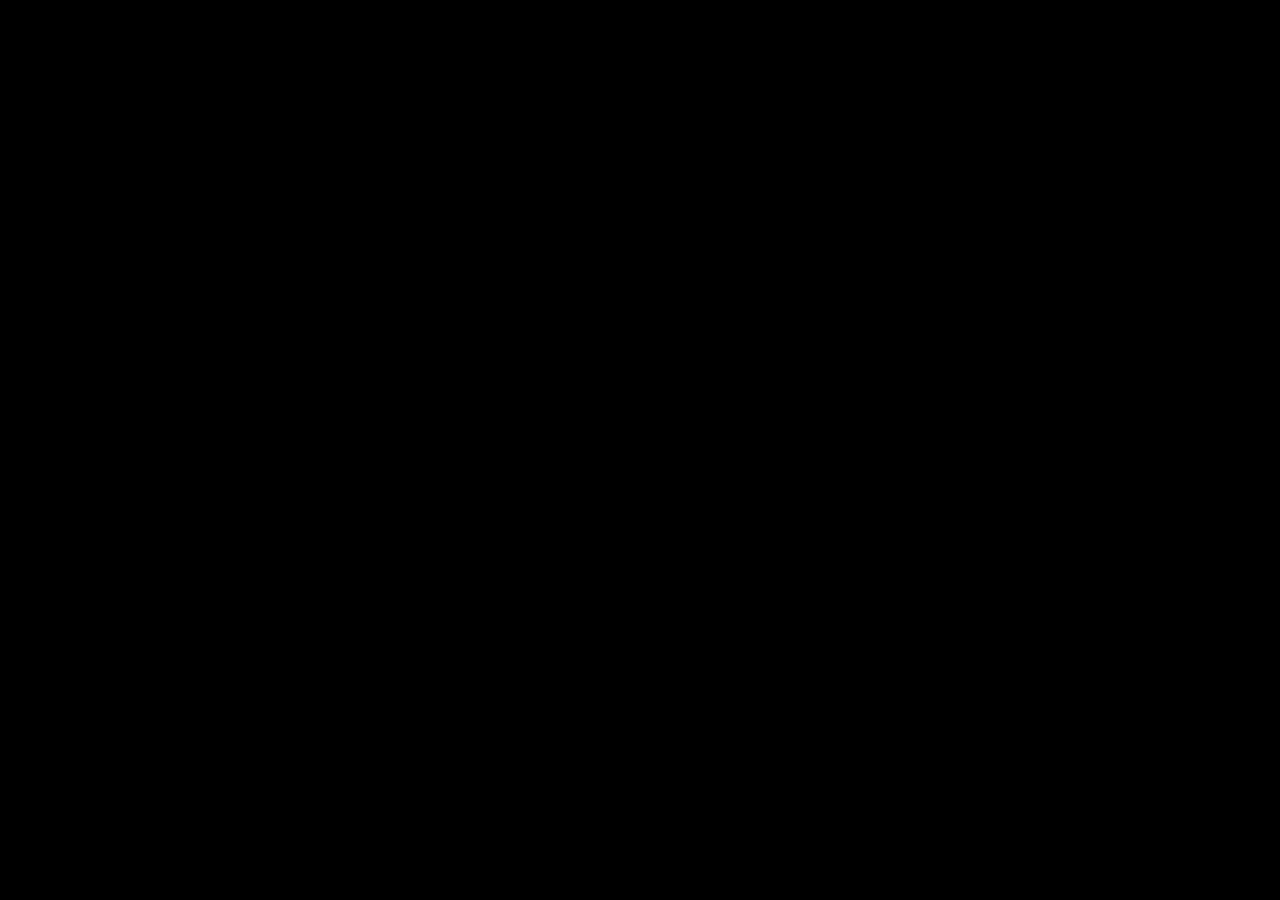
==== index.html @ 1c651f52 "Add online multiplayer and WebAssembly support" ====
<!doctypehtml><html lang=EN-us><head><meta charset=utf-8><meta content="text/html; charset=utf-8"http-equiv=Content-Type><title>raylib web game</title><meta content="raylib web game"name=title><meta content="New raylib web videogame, developed using raylib videogames library"name=description><meta content="raylib, programming, examples, html5, C, C++, library, learn, games, videogames"name=keywords><meta content="width=device-width"name=viewport><meta content=website property=og:type><meta content="raylib web game"property=og:title><meta content=image/png property=og:image:type><meta content=https://www.raylib.com/common/raylib_logo.png property=og:image><meta content="New raylib web videogame, developed using raylib videogames library"property=og:image:alt><meta content="raylib - example"property=og:site_name><meta content=https://www.raylib.com/games.html property=og:url><meta content="New raylib web videogame, developed using raylib videogames library"property=og:description><meta content=summary_large_image name=twitter:card><meta content=@raysan5 name=twitter:site><meta content="raylib web game"name=twitter:title><meta content=https://www.raylib.com/common/raylib_logo.png name=twitter:image><meta content="New raylib web videogame, developed using raylib videogames library"name=twitter:image:alt><meta content=https://www.raylib.com/games.html name=twitter:url><meta content="New raylib web videogame, developed using raylib videogames library"name=twitter:description><link href=https://www.raylib.com/favicon.ico rel="shortcut icon"><style>body{margin:0;overflow:hidden;background-color:#000}canvas.emscripten{border:0 none;background-color:#000}</style><script src=https://cdn.jsdelivr.net/gh/eligrey/FileSaver.js/dist/FileSaver.min.js></script><script>function saveFileFromMEMFSToDisk(e,a){var i,o=FS.readFile(e);i=new Blob([o.buffer],{type:"application/octet-binary"}),saveAs(i,a)}</script></head><body><canvas class=emscripten id=canvas oncontextmenu=event.preventDefault() tabindex=-1></canvas><p id=output><script>var Module={print:function(){var e=document.getElementById("output");return e&&(e.value=""),function(n){arguments.length>1&&(n=Array.prototype.slice.call(arguments).join(" ")),console.log(n),e&&(e.value+=n+"\n",e.scrollTop=e.scrollHeight)}}(),canvas:document.getElementById("canvas")}</script><script src=index.js async></script></body></html>
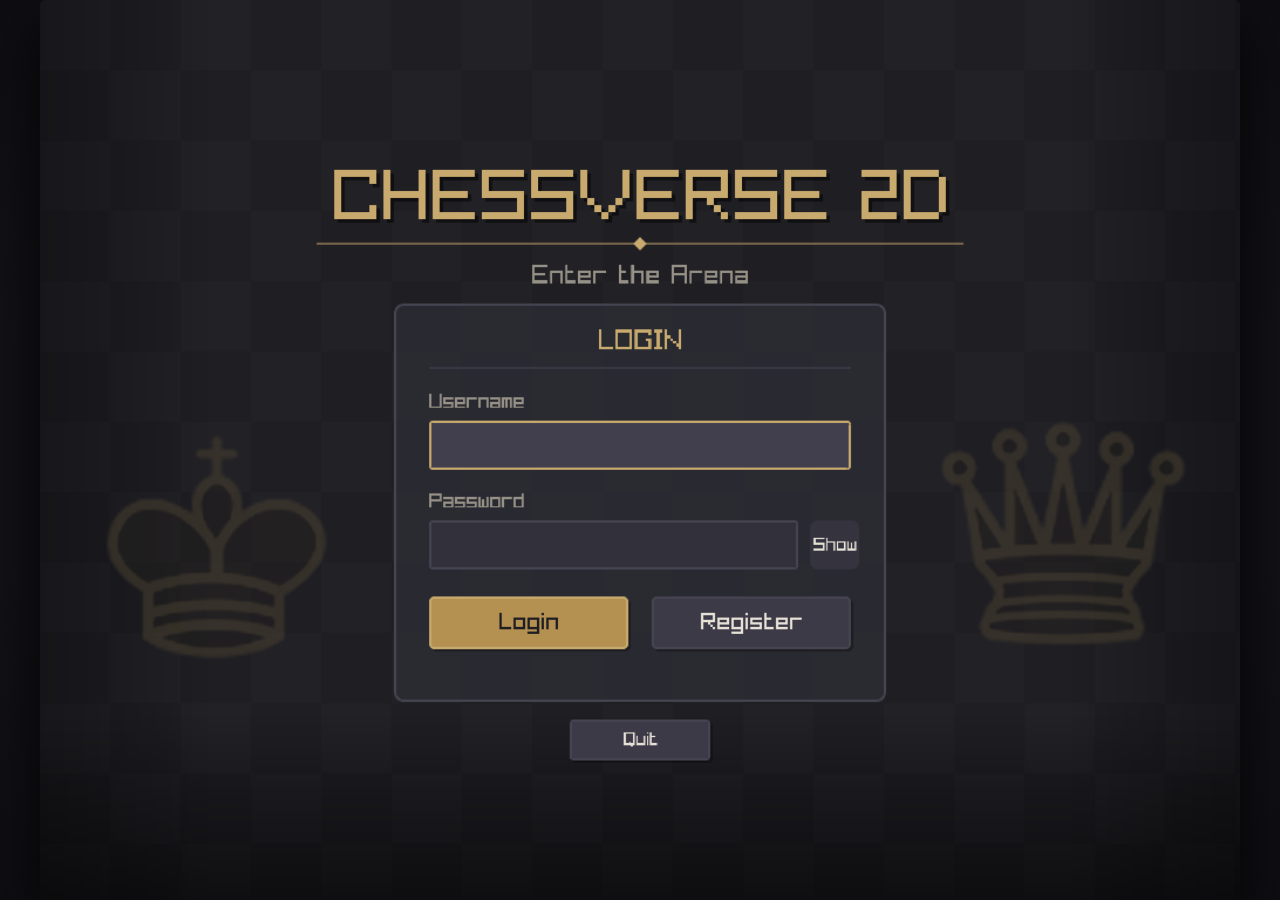
==== commit 76687594: "Fix WebAssembly canvas initialization, responsive web shell, and main loop for web" ====
--- a/index.html
+++ b/index.html
@@ -1 +1 @@
-<!doctypehtml><html lang=EN-us><head><meta charset=utf-8><meta content="text/html; charset=utf-8"http-equiv=Content-Type><title>raylib web game</title><meta content="raylib web game"name=title><meta content="New raylib web videogame, developed using raylib videogames library"name=description><meta content="raylib, programming, examples, html5, C, C++, library, learn, games, videogames"name=keywords><meta content="width=device-width"name=viewport><meta content=website property=og:type><meta content="raylib web game"property=og:title><meta content=image/png property=og:image:type><meta content=https://www.raylib.com/common/raylib_logo.png property=og:image><meta content="New raylib web videogame, developed using raylib videogames library"property=og:image:alt><meta content="raylib - example"property=og:site_name><meta content=https://www.raylib.com/games.html property=og:url><meta content="New raylib web videogame, developed using raylib videogames library"property=og:description><meta content=summary_large_image name=twitter:card><meta content=@raysan5 name=twitter:site><meta content="raylib web game"name=twitter:title><meta content=https://www.raylib.com/common/raylib_logo.png name=twitter:image><meta content="New raylib web videogame, developed using raylib videogames library"name=twitter:image:alt><meta content=https://www.raylib.com/games.html name=twitter:url><meta content="New raylib web videogame, developed using raylib videogames library"name=twitter:description><link href=https://www.raylib.com/favicon.ico rel="shortcut icon"><style>body{margin:0;overflow:hidden;background-color:#000}canvas.emscripten{border:0 none;background-color:#000}</style><script src=https://cdn.jsdelivr.net/gh/eligrey/FileSaver.js/dist/FileSaver.min.js></script><script>function saveFileFromMEMFSToDisk(e,a){var i,o=FS.readFile(e);i=new Blob([o.buffer],{type:"application/octet-binary"}),saveAs(i,a)}</script></head><body><canvas class=emscripten id=canvas oncontextmenu=event.preventDefault() tabindex=-1></canvas><p id=output><script>var Module={print:function(){var e=document.getElementById("output");return e&&(e.value=""),function(n){arguments.length>1&&(n=Array.prototype.slice.call(arguments).join(" ")),console.log(n),e&&(e.value+=n+"\n",e.scrollTop=e.scrollHeight)}}(),canvas:document.getElementById("canvas")}</script><script src=index.js async></script></body></html>+<!doctypehtml><html lang=en-us><head><meta charset=utf-8><meta content="text/html; charset=utf-8"http-equiv=Content-Type><meta content="width=device-width,initial-scale=1,maximum-scale=1,user-scalable=no,viewport-fit=cover"name=viewport><title>ChessVerse 2D - Online Chess</title><style>*{box-sizing:border-box;user-select:none;-webkit-user-select:none;-webkit-touch-callout:none}body,html{margin:0;padding:0;width:100vw;height:100vh;overflow:hidden;background:radial-gradient(circle at center,#24242d 0,#0e0e12 100%);display:flex;justify-content:center;align-items:center;font-family:-apple-system,BlinkMacSystemFont,"Segoe UI",Roboto,Helvetica,Arial,sans-serif;color:#e0ded8}#game-wrapper{position:relative;display:flex;justify-content:center;align-items:center;width:100vw;height:100vh}canvas.emscripten{border:0 none;background-color:#1a1a20;width:min(100vw,calc(100vh * (1024 / 768)))!important;height:min(100vh,calc(100vw * (768 / 1024)))!important;max-width:100vw;max-height:100vh;border-radius:6px;box-shadow:0 20px 60px rgba(0,0,0,.85);display:block;touch-action:none}#loading-overlay{position:absolute;top:0;left:0;width:100vw;height:100vh;background-color:#16161c;display:flex;flex-direction:column;justify-content:center;align-items:center;z-index:100;pointer-events:none;transition:opacity .4s ease}.spinner{width:50px;height:50px;border:4px solid rgba(200,170,110,.2);border-top:4px solid #c8aa6e;border-radius:50%;animation:spin 1s linear infinite;margin-bottom:20px}@keyframes spin{0%{transform:rotate(0)}100%{transform:rotate(360deg)}}.title{font-size:26px;font-weight:700;letter-spacing:2px;color:#c8aa6e;margin-bottom:8px;text-shadow:0 2px 10px rgba(0,0,0,.5)}.status{font-size:14px;color:#8f8d88;margin-bottom:16px}#progress-bar{width:260px;height:6px;background:#2a2a35;border-radius:3px;overflow:hidden}#progress-fill{width:0%;height:100%;background:linear-gradient(90deg,#b08d4b,#e5c98d);transition:width .2s ease}</style></head><body><div id=game-wrapper><canvas class=emscripten id=canvas oncontextmenu=event.preventDefault() tabindex=-1></canvas><div id=loading-overlay><div class=spinner></div><div class=title>CHESSVERSE 2D</div><div id=status class=status>Loading game assets...</div><div id=progress-bar><div id=progress-fill></div></div></div></div><script>var canvas=document.getElementById("canvas"),overlay=document.getElementById("loading-overlay"),statusElement=document.getElementById("status"),progressFill=document.getElementById("progress-fill");function hideOverlay(){overlay&&"none"!==overlay.style.display&&(overlay.style.opacity="0",setTimeout(function(){overlay.style.display="none"},400))}var gl=null;try{gl=canvas.getContext("webgl2",{alpha:!1,antialias:!0})||canvas.getContext("webgl",{alpha:!1,antialias:!0})||canvas.getContext("experimental-webgl",{alpha:!1,antialias:!0})}catch(e){console.error("WebGL error:",e)}function setupTouch(e){function t(t,n){var a=t.changedTouches[0],o=new MouseEvent(n,{bubbles:!0,cancelable:!0,view:window,clientX:a.clientX,clientY:a.clientY,screenX:a.screenX,screenY:a.screenY,button:0,buttons:"mouseup"===n?0:1});e.dispatchEvent(o),t.cancelable&&t.preventDefault()}e.addEventListener("touchstart",function(e){t(e,"mousedown")},{passive:!1}),e.addEventListener("touchmove",function(e){t(e,"mousemove")},{passive:!1}),e.addEventListener("touchend",function(e){t(e,"mouseup")},{passive:!1})}setupTouch(canvas);var Module={preinitializedWebGLContext:gl,canvas:canvas,onRuntimeInitialized:function(){hideOverlay()},setStatus:function(e){if(Module.setStatus.last||(Module.setStatus.last={time:Date.now(),text:""}),e!==Module.setStatus.last.text){var t=e.match(/([^(]+)\((\d+(\.\d+)?)\/(\d+)\)/);if(t){e=t[1];var n=parseFloat(t[2]),a=parseFloat(t[4]),o=Math.round(n/a*100);progressFill&&(progressFill.style.width=o+"%")}statusElement&&(statusElement.innerText=e),e&&-1===e.indexOf("Running")||hideOverlay()}},totalDependencies:0,monitorRunDependencies:function(e){this.totalDependencies=Math.max(this.totalDependencies,e),Module.setStatus(e?"Preparing... ("+(this.totalDependencies-e)+"/"+this.totalDependencies+")":"")},print:function(e){console.log(e),"string"==typeof e&&-1!==e.indexOf("Texture")&&hideOverlay()},printErr:function(e){console.error(e)}};window.onerror=function(e){console.error("Global JS Error: ",e)}</script><script async src=index.js></script></body></html>
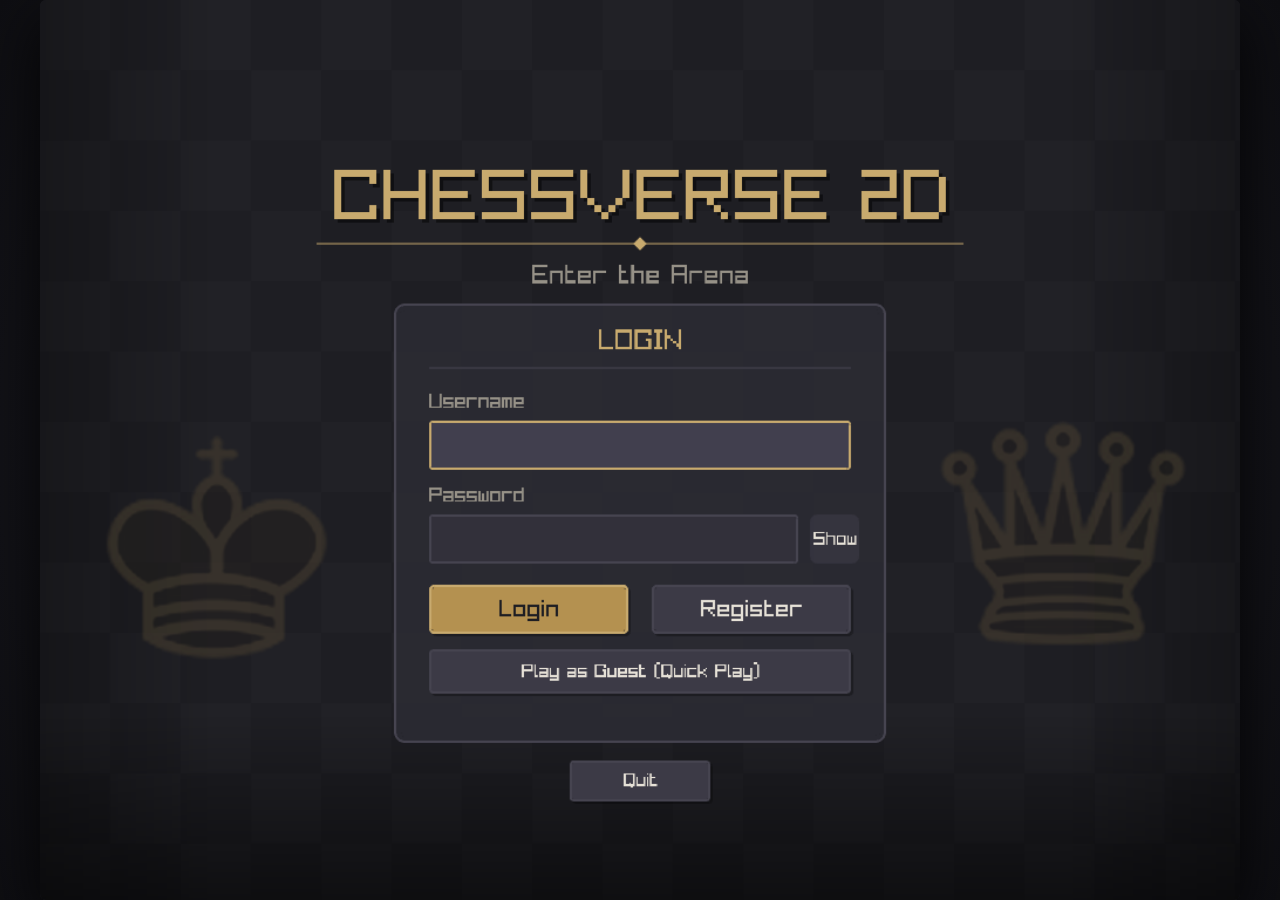
==== commit e8d213b7: "Add drag-and-drop and click-to-move support, cache busting, and split screen testing" ====
--- a/index.html
+++ b/index.html
@@ -1 +1 @@
-<!doctypehtml><html lang=en-us><head><meta charset=utf-8><meta content="text/html; charset=utf-8"http-equiv=Content-Type><meta content="width=device-width,initial-scale=1,maximum-scale=1,user-scalable=no,viewport-fit=cover"name=viewport><title>ChessVerse 2D - Online Chess</title><style>*{box-sizing:border-box;user-select:none;-webkit-user-select:none;-webkit-touch-callout:none}body,html{margin:0;padding:0;width:100vw;height:100vh;overflow:hidden;background:radial-gradient(circle at center,#24242d 0,#0e0e12 100%);display:flex;justify-content:center;align-items:center;font-family:-apple-system,BlinkMacSystemFont,"Segoe UI",Roboto,Helvetica,Arial,sans-serif;color:#e0ded8}#game-wrapper{position:relative;display:flex;justify-content:center;align-items:center;width:100vw;height:100vh}canvas.emscripten{border:0 none;background-color:#1a1a20;width:min(100vw,calc(100vh * (1024 / 768)))!important;height:min(100vh,calc(100vw * (768 / 1024)))!important;max-width:100vw;max-height:100vh;border-radius:6px;box-shadow:0 20px 60px rgba(0,0,0,.85);display:block;touch-action:none}#loading-overlay{position:absolute;top:0;left:0;width:100vw;height:100vh;background-color:#16161c;display:flex;flex-direction:column;justify-content:center;align-items:center;z-index:100;pointer-events:none;transition:opacity .4s ease}.spinner{width:50px;height:50px;border:4px solid rgba(200,170,110,.2);border-top:4px solid #c8aa6e;border-radius:50%;animation:spin 1s linear infinite;margin-bottom:20px}@keyframes spin{0%{transform:rotate(0)}100%{transform:rotate(360deg)}}.title{font-size:26px;font-weight:700;letter-spacing:2px;color:#c8aa6e;margin-bottom:8px;text-shadow:0 2px 10px rgba(0,0,0,.5)}.status{font-size:14px;color:#8f8d88;margin-bottom:16px}#progress-bar{width:260px;height:6px;background:#2a2a35;border-radius:3px;overflow:hidden}#progress-fill{width:0%;height:100%;background:linear-gradient(90deg,#b08d4b,#e5c98d);transition:width .2s ease}</style></head><body><div id=game-wrapper><canvas class=emscripten id=canvas oncontextmenu=event.preventDefault() tabindex=-1></canvas><div id=loading-overlay><div class=spinner></div><div class=title>CHESSVERSE 2D</div><div id=status class=status>Loading game assets...</div><div id=progress-bar><div id=progress-fill></div></div></div></div><script>var canvas=document.getElementById("canvas"),overlay=document.getElementById("loading-overlay"),statusElement=document.getElementById("status"),progressFill=document.getElementById("progress-fill");function hideOverlay(){overlay&&"none"!==overlay.style.display&&(overlay.style.opacity="0",setTimeout(function(){overlay.style.display="none"},400))}var gl=null;try{gl=canvas.getContext("webgl2",{alpha:!1,antialias:!0})||canvas.getContext("webgl",{alpha:!1,antialias:!0})||canvas.getContext("experimental-webgl",{alpha:!1,antialias:!0})}catch(e){console.error("WebGL error:",e)}function setupTouch(e){function t(t,n){var a=t.changedTouches[0],o=new MouseEvent(n,{bubbles:!0,cancelable:!0,view:window,clientX:a.clientX,clientY:a.clientY,screenX:a.screenX,screenY:a.screenY,button:0,buttons:"mouseup"===n?0:1});e.dispatchEvent(o),t.cancelable&&t.preventDefault()}e.addEventListener("touchstart",function(e){t(e,"mousedown")},{passive:!1}),e.addEventListener("touchmove",function(e){t(e,"mousemove")},{passive:!1}),e.addEventListener("touchend",function(e){t(e,"mouseup")},{passive:!1})}setupTouch(canvas);var Module={preinitializedWebGLContext:gl,canvas:canvas,onRuntimeInitialized:function(){hideOverlay()},setStatus:function(e){if(Module.setStatus.last||(Module.setStatus.last={time:Date.now(),text:""}),e!==Module.setStatus.last.text){var t=e.match(/([^(]+)\((\d+(\.\d+)?)\/(\d+)\)/);if(t){e=t[1];var n=parseFloat(t[2]),a=parseFloat(t[4]),o=Math.round(n/a*100);progressFill&&(progressFill.style.width=o+"%")}statusElement&&(statusElement.innerText=e),e&&-1===e.indexOf("Running")||hideOverlay()}},totalDependencies:0,monitorRunDependencies:function(e){this.totalDependencies=Math.max(this.totalDependencies,e),Module.setStatus(e?"Preparing... ("+(this.totalDependencies-e)+"/"+this.totalDependencies+")":"")},print:function(e){console.log(e),"string"==typeof e&&-1!==e.indexOf("Texture")&&hideOverlay()},printErr:function(e){console.error(e)}};window.onerror=function(e){console.error("Global JS Error: ",e)}</script><script async src=index.js></script></body></html>+<!doctypehtml><html lang=en-us><head><meta charset=utf-8><meta content="text/html; charset=utf-8"http-equiv=Content-Type><meta content="width=device-width,initial-scale=1,maximum-scale=1,user-scalable=no,viewport-fit=cover"name=viewport><title>ChessVerse 2D - Online Chess</title><style>*{box-sizing:border-box;user-select:none;-webkit-user-select:none;-webkit-touch-callout:none}body,html{margin:0;padding:0;width:100vw;height:100vh;overflow:hidden;background:radial-gradient(circle at center,#24242d 0,#0e0e12 100%);display:flex;justify-content:center;align-items:center;font-family:-apple-system,BlinkMacSystemFont,"Segoe UI",Roboto,Helvetica,Arial,sans-serif;color:#e0ded8}#game-wrapper{position:relative;display:flex;justify-content:center;align-items:center;width:100vw;height:100vh}canvas.emscripten{border:0 none;background-color:#1a1a20;width:min(100vw,calc(100vh * (1024 / 768)))!important;height:min(100vh,calc(100vw * (768 / 1024)))!important;max-width:100vw;max-height:100vh;border-radius:6px;box-shadow:0 20px 60px rgba(0,0,0,.85);display:block;touch-action:none}#loading-overlay{position:absolute;top:0;left:0;width:100vw;height:100vh;background-color:#16161c;display:flex;flex-direction:column;justify-content:center;align-items:center;z-index:100;pointer-events:none;transition:opacity .4s ease}.spinner{width:50px;height:50px;border:4px solid rgba(200,170,110,.2);border-top:4px solid #c8aa6e;border-radius:50%;animation:spin 1s linear infinite;margin-bottom:20px}@keyframes spin{0%{transform:rotate(0)}100%{transform:rotate(360deg)}}.title{font-size:26px;font-weight:700;letter-spacing:2px;color:#c8aa6e;margin-bottom:8px;text-shadow:0 2px 10px rgba(0,0,0,.5)}.status{font-size:14px;color:#8f8d88;margin-bottom:16px}#progress-bar{width:260px;height:6px;background:#2a2a35;border-radius:3px;overflow:hidden}#progress-fill{width:0%;height:100%;background:linear-gradient(90deg,#b08d4b,#e5c98d);transition:width .2s ease}</style></head><body><div id=game-wrapper><canvas class=emscripten id=canvas oncontextmenu=event.preventDefault() tabindex=-1></canvas><div id=loading-overlay><div class=spinner></div><div class=title>CHESSVERSE 2D</div><div id=status class=status>Loading game assets...</div><div id=progress-bar><div id=progress-fill></div></div></div></div><script>var canvas=document.getElementById("canvas"),overlay=document.getElementById("loading-overlay"),statusElement=document.getElementById("status"),progressFill=document.getElementById("progress-fill");function hideOverlay(){overlay&&"none"!==overlay.style.display&&(overlay.style.opacity="0",setTimeout(function(){overlay.style.display="none"},400))}var gl=null;try{gl=canvas.getContext("webgl2",{alpha:!1,antialias:!0})||canvas.getContext("webgl",{alpha:!1,antialias:!0})||canvas.getContext("experimental-webgl",{alpha:!1,antialias:!0})}catch(e){console.error("WebGL error:",e)}canvas.addEventListener("touchstart",function(e){e.cancelable&&e.preventDefault()},{passive:!1}),canvas.addEventListener("touchmove",function(e){e.cancelable&&e.preventDefault()},{passive:!1}),canvas.addEventListener("touchend",function(e){e.cancelable&&e.preventDefault()},{passive:!1});var Module={preinitializedWebGLContext:gl,canvas:canvas,onRuntimeInitialized:function(){hideOverlay()},setStatus:function(e){if(Module.setStatus.last||(Module.setStatus.last={time:Date.now(),text:""}),e!==Module.setStatus.last.text){var t=e.match(/([^(]+)\((\d+(\.\d+)?)\/(\d+)\)/);if(t){e=t[1];var n=parseFloat(t[2]),a=parseFloat(t[4]),l=Math.round(n/a*100);progressFill&&(progressFill.style.width=l+"%")}statusElement&&(statusElement.innerText=e),e&&-1===e.indexOf("Running")||hideOverlay()}},totalDependencies:0,monitorRunDependencies:function(e){this.totalDependencies=Math.max(this.totalDependencies,e),Module.setStatus(e?"Preparing... ("+(this.totalDependencies-e)+"/"+this.totalDependencies+")":"")},print:function(e){console.log(e),"string"==typeof e&&-1!==e.indexOf("Texture")&&hideOverlay()},printErr:function(e){console.error(e)}};window.onerror=function(e){console.error("Global JS Error: ",e)}</script><script async src=index.js></script></body></html>
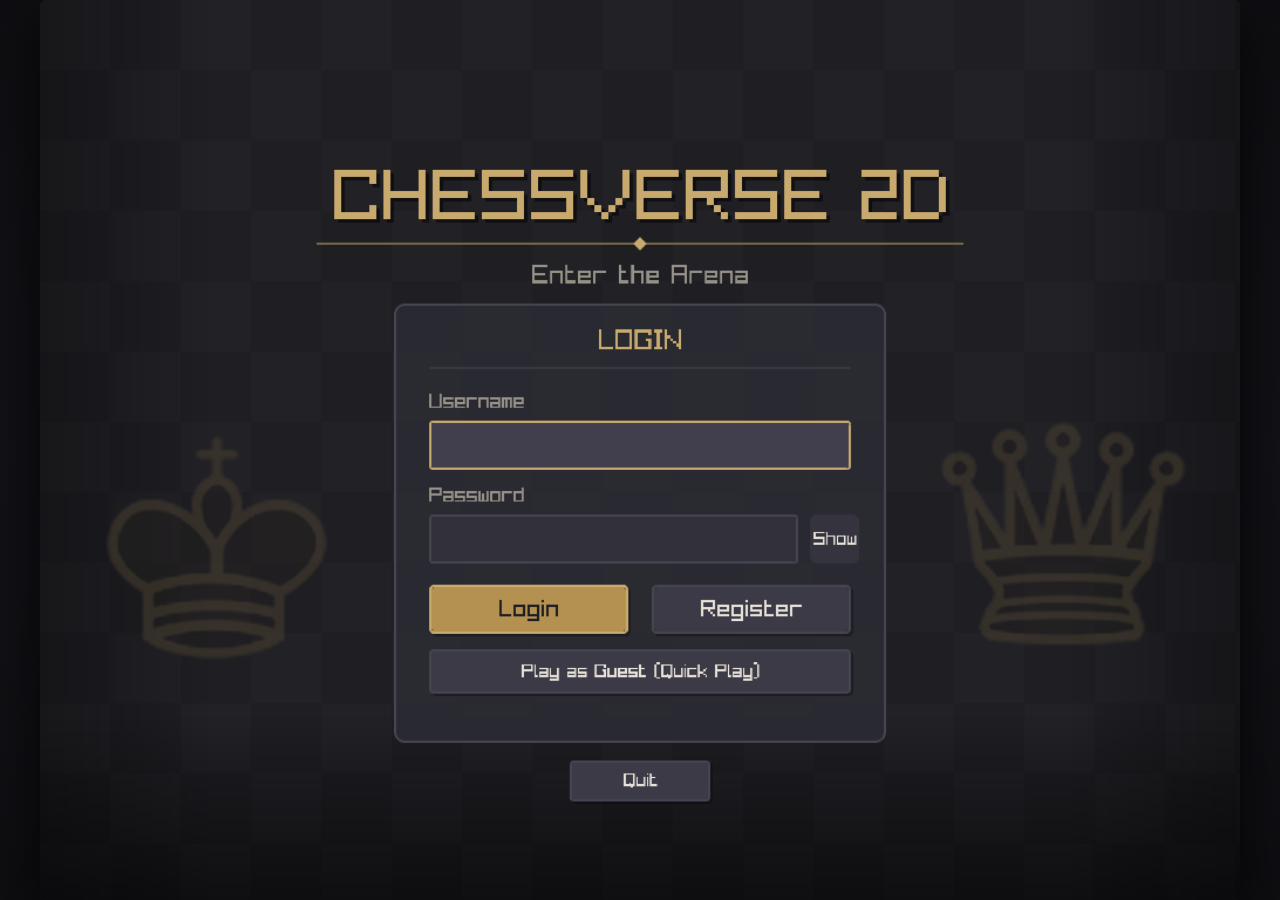
==== commit 6899722c: "backend" ====
--- a/index.html
+++ b/index.html
@@ -1 +1 @@
-<!doctypehtml><html lang=en-us><head><meta charset=utf-8><meta content="text/html; charset=utf-8"http-equiv=Content-Type><meta content="width=device-width,initial-scale=1,maximum-scale=1,user-scalable=no,viewport-fit=cover"name=viewport><title>ChessVerse 2D - Online Chess</title><style>*{box-sizing:border-box;user-select:none;-webkit-user-select:none;-webkit-touch-callout:none}body,html{margin:0;padding:0;width:100vw;height:100vh;overflow:hidden;background:radial-gradient(circle at center,#24242d 0,#0e0e12 100%);display:flex;justify-content:center;align-items:center;font-family:-apple-system,BlinkMacSystemFont,"Segoe UI",Roboto,Helvetica,Arial,sans-serif;color:#e0ded8}#game-wrapper{position:relative;display:flex;justify-content:center;align-items:center;width:100vw;height:100vh}canvas.emscripten{border:0 none;background-color:#1a1a20;width:min(100vw,calc(100vh * (1024 / 768)))!important;height:min(100vh,calc(100vw * (768 / 1024)))!important;max-width:100vw;max-height:100vh;border-radius:6px;box-shadow:0 20px 60px rgba(0,0,0,.85);display:block;touch-action:none}#loading-overlay{position:absolute;top:0;left:0;width:100vw;height:100vh;background-color:#16161c;display:flex;flex-direction:column;justify-content:center;align-items:center;z-index:100;pointer-events:none;transition:opacity .4s ease}.spinner{width:50px;height:50px;border:4px solid rgba(200,170,110,.2);border-top:4px solid #c8aa6e;border-radius:50%;animation:spin 1s linear infinite;margin-bottom:20px}@keyframes spin{0%{transform:rotate(0)}100%{transform:rotate(360deg)}}.title{font-size:26px;font-weight:700;letter-spacing:2px;color:#c8aa6e;margin-bottom:8px;text-shadow:0 2px 10px rgba(0,0,0,.5)}.status{font-size:14px;color:#8f8d88;margin-bottom:16px}#progress-bar{width:260px;height:6px;background:#2a2a35;border-radius:3px;overflow:hidden}#progress-fill{width:0%;height:100%;background:linear-gradient(90deg,#b08d4b,#e5c98d);transition:width .2s ease}</style></head><body><div id=game-wrapper><canvas class=emscripten id=canvas oncontextmenu=event.preventDefault() tabindex=-1></canvas><div id=loading-overlay><div class=spinner></div><div class=title>CHESSVERSE 2D</div><div id=status class=status>Loading game assets...</div><div id=progress-bar><div id=progress-fill></div></div></div></div><script>var canvas=document.getElementById("canvas"),overlay=document.getElementById("loading-overlay"),statusElement=document.getElementById("status"),progressFill=document.getElementById("progress-fill");function hideOverlay(){overlay&&"none"!==overlay.style.display&&(overlay.style.opacity="0",setTimeout(function(){overlay.style.display="none"},400))}var gl=null;try{gl=canvas.getContext("webgl2",{alpha:!1,antialias:!0})||canvas.getContext("webgl",{alpha:!1,antialias:!0})||canvas.getContext("experimental-webgl",{alpha:!1,antialias:!0})}catch(e){console.error("WebGL error:",e)}canvas.addEventListener("touchstart",function(e){e.cancelable&&e.preventDefault()},{passive:!1}),canvas.addEventListener("touchmove",function(e){e.cancelable&&e.preventDefault()},{passive:!1}),canvas.addEventListener("touchend",function(e){e.cancelable&&e.preventDefault()},{passive:!1});var Module={preinitializedWebGLContext:gl,canvas:canvas,onRuntimeInitialized:function(){hideOverlay()},setStatus:function(e){if(Module.setStatus.last||(Module.setStatus.last={time:Date.now(),text:""}),e!==Module.setStatus.last.text){var t=e.match(/([^(]+)\((\d+(\.\d+)?)\/(\d+)\)/);if(t){e=t[1];var n=parseFloat(t[2]),a=parseFloat(t[4]),l=Math.round(n/a*100);progressFill&&(progressFill.style.width=l+"%")}statusElement&&(statusElement.innerText=e),e&&-1===e.indexOf("Running")||hideOverlay()}},totalDependencies:0,monitorRunDependencies:function(e){this.totalDependencies=Math.max(this.totalDependencies,e),Module.setStatus(e?"Preparing... ("+(this.totalDependencies-e)+"/"+this.totalDependencies+")":"")},print:function(e){console.log(e),"string"==typeof e&&-1!==e.indexOf("Texture")&&hideOverlay()},printErr:function(e){console.error(e)}};window.onerror=function(e){console.error("Global JS Error: ",e)}</script><script async src=index.js></script></body></html>+<!doctypehtml><html lang=en-us><head><meta charset=utf-8><meta content="text/html; charset=utf-8"http-equiv=Content-Type><meta content="width=device-width,initial-scale=1,maximum-scale=1,user-scalable=no,viewport-fit=cover"name=viewport><title>ChessVerse 2D - Online Chess</title><style>*{box-sizing:border-box;user-select:none;-webkit-user-select:none;-webkit-touch-callout:none}body,html{margin:0;padding:0;width:100vw;height:100vh;overflow:hidden;background:radial-gradient(circle at center,#24242d 0,#0e0e12 100%);display:flex;justify-content:center;align-items:center;font-family:-apple-system,BlinkMacSystemFont,"Segoe UI",Roboto,Helvetica,Arial,sans-serif;color:#e0ded8}#game-wrapper{position:relative;display:flex;justify-content:center;align-items:center;width:100vw;height:100vh}canvas.emscripten{border:0 none;background-color:#1a1a20;width:min(100vw,calc(100vh * (1024 / 768)))!important;height:min(100vh,calc(100vw * (768 / 1024)))!important;max-width:100vw;max-height:100vh;border-radius:6px;box-shadow:0 20px 60px rgba(0,0,0,.85);display:block;touch-action:none}#loading-overlay{position:absolute;top:0;left:0;width:100vw;height:100vh;background-color:#16161c;display:flex;flex-direction:column;justify-content:center;align-items:center;z-index:100;pointer-events:none;transition:opacity .4s ease}.spinner{width:50px;height:50px;border:4px solid rgba(200,170,110,.2);border-top:4px solid #c8aa6e;border-radius:50%;animation:spin 1s linear infinite;margin-bottom:20px}@keyframes spin{0%{transform:rotate(0)}100%{transform:rotate(360deg)}}.title{font-size:26px;font-weight:700;letter-spacing:2px;color:#c8aa6e;margin-bottom:8px;text-shadow:0 2px 10px rgba(0,0,0,.5)}.status{font-size:14px;color:#8f8d88;margin-bottom:16px}#progress-bar{width:260px;height:6px;background:#2a2a35;border-radius:3px;overflow:hidden}#progress-fill{width:0%;height:100%;background:linear-gradient(90deg,#b08d4b,#e5c98d);transition:width .2s ease}</style></head><body><div id=game-wrapper><canvas class=emscripten id=canvas oncontextmenu=event.preventDefault() tabindex=-1></canvas><div id=loading-overlay><div class=spinner></div><div class=title>CHESSVERSE 2D</div><div id=status class=status>Loading game assets...</div><div id=progress-bar><div id=progress-fill></div></div></div></div><script>var canvas=document.getElementById("canvas"),overlay=document.getElementById("loading-overlay"),statusElement=document.getElementById("status"),progressFill=document.getElementById("progress-fill");function hideOverlay(){overlay&&"none"!==overlay.style.display&&(overlay.style.opacity="0",setTimeout(function(){overlay.style.display="none"},400))}var gl=null;try{gl=canvas.getContext("webgl2",{alpha:!1,antialias:!0})||canvas.getContext("webgl",{alpha:!1,antialias:!0})||canvas.getContext("experimental-webgl",{alpha:!1,antialias:!0})}catch(e){console.error("WebGL error:",e)}canvas.addEventListener("touchstart",function(e){e.cancelable&&e.preventDefault()},{passive:!1}),canvas.addEventListener("touchmove",function(e){e.cancelable&&e.preventDefault()},{passive:!1}),canvas.addEventListener("touchend",function(e){e.cancelable&&e.preventDefault()},{passive:!1}),window._currentRoomCode="",window.addEventListener("paste",function(e){var t="";if(e.clipboardData&&e.clipboardData.getData?t=e.clipboardData.getData("text"):window.clipboardData&&window.clipboardData.getData&&(t=window.clipboardData.getData("Text")),t){var a=t.trim().toUpperCase().substring(0,10);if(void 0!==Module&&Module.ccall)try{Module.ccall("setOnlineJoinCode","void",["string"],[a])}catch(e){}}}),window.addEventListener("copy",function(e){window._currentRoomCode&&window._currentRoomCode.length>0&&e.clipboardData&&e.clipboardData.setData&&(e.clipboardData.setData("text/plain",window._currentRoomCode),e.preventDefault())});var Module={preinitializedWebGLContext:gl,canvas:canvas,onRuntimeInitialized:function(){hideOverlay()},setStatus:function(e){if(Module.setStatus.last||(Module.setStatus.last={time:Date.now(),text:""}),e!==Module.setStatus.last.text){var t=e.match(/([^(]+)\((\d+(\.\d+)?)\/(\d+)\)/);if(t){e=t[1];var a=parseFloat(t[2]),n=parseFloat(t[4]),o=Math.round(a/n*100);progressFill&&(progressFill.style.width=o+"%")}statusElement&&(statusElement.innerText=e),e&&-1===e.indexOf("Running")||hideOverlay()}},totalDependencies:0,monitorRunDependencies:function(e){this.totalDependencies=Math.max(this.totalDependencies,e),Module.setStatus(e?"Preparing... ("+(this.totalDependencies-e)+"/"+this.totalDependencies+")":"")},print:function(e){console.log(e),"string"==typeof e&&-1!==e.indexOf("Texture")&&hideOverlay()},printErr:function(e){console.error(e)}};window.onerror=function(e){console.error("Global JS Error: ",e)}</script><script async src=index.js></script></body></html>
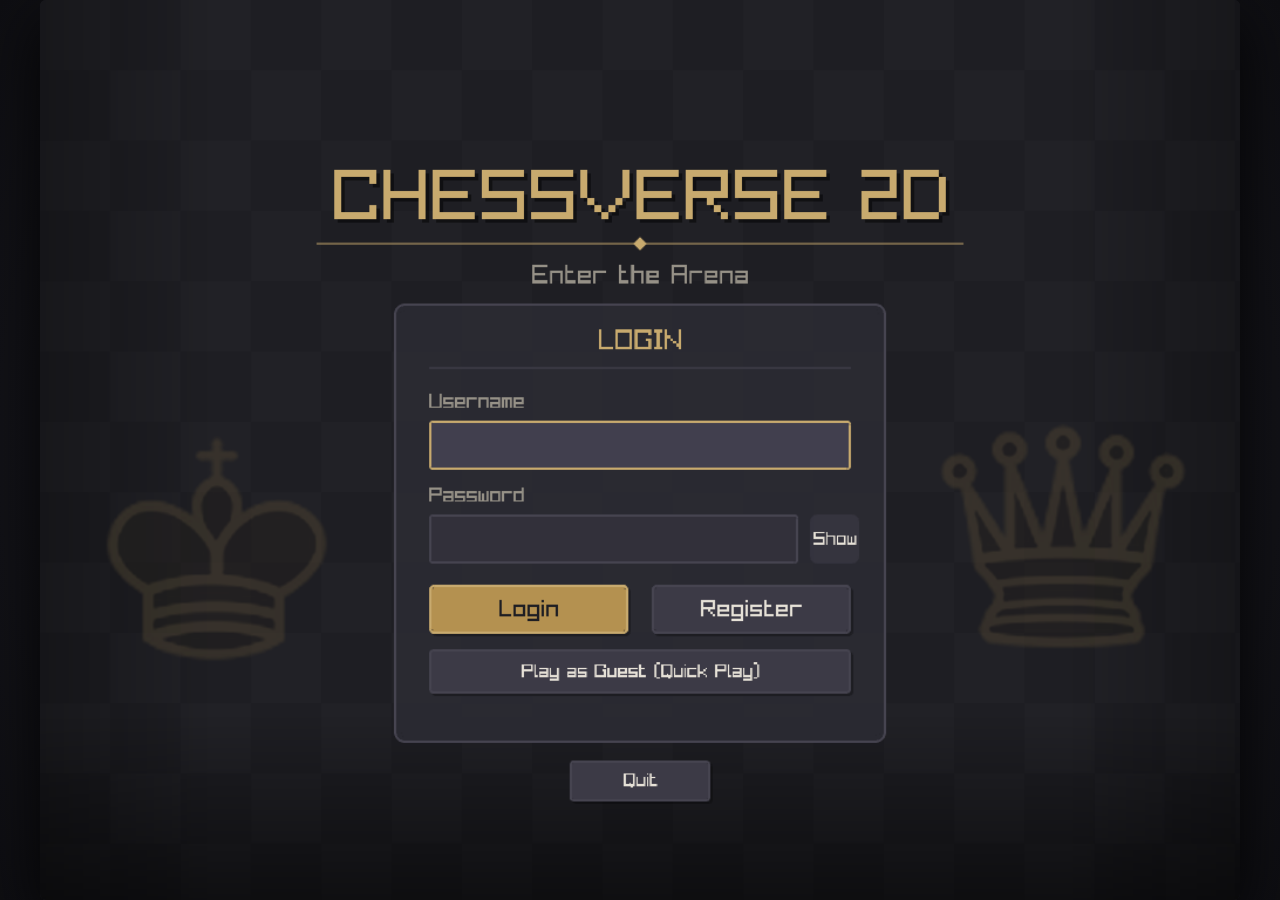
==== commit 64c00553: "Add mobile text input and touch support" ====
--- a/index.html
+++ b/index.html
@@ -1 +1 @@
-<!doctypehtml><html lang=en-us><head><meta charset=utf-8><meta content="text/html; charset=utf-8"http-equiv=Content-Type><meta content="width=device-width,initial-scale=1,maximum-scale=1,user-scalable=no,viewport-fit=cover"name=viewport><title>ChessVerse 2D - Online Chess</title><style>*{box-sizing:border-box;user-select:none;-webkit-user-select:none;-webkit-touch-callout:none}body,html{margin:0;padding:0;width:100vw;height:100vh;overflow:hidden;background:radial-gradient(circle at center,#24242d 0,#0e0e12 100%);display:flex;justify-content:center;align-items:center;font-family:-apple-system,BlinkMacSystemFont,"Segoe UI",Roboto,Helvetica,Arial,sans-serif;color:#e0ded8}#game-wrapper{position:relative;display:flex;justify-content:center;align-items:center;width:100vw;height:100vh}canvas.emscripten{border:0 none;background-color:#1a1a20;width:min(100vw,calc(100vh * (1024 / 768)))!important;height:min(100vh,calc(100vw * (768 / 1024)))!important;max-width:100vw;max-height:100vh;border-radius:6px;box-shadow:0 20px 60px rgba(0,0,0,.85);display:block;touch-action:none}#loading-overlay{position:absolute;top:0;left:0;width:100vw;height:100vh;background-color:#16161c;display:flex;flex-direction:column;justify-content:center;align-items:center;z-index:100;pointer-events:none;transition:opacity .4s ease}.spinner{width:50px;height:50px;border:4px solid rgba(200,170,110,.2);border-top:4px solid #c8aa6e;border-radius:50%;animation:spin 1s linear infinite;margin-bottom:20px}@keyframes spin{0%{transform:rotate(0)}100%{transform:rotate(360deg)}}.title{font-size:26px;font-weight:700;letter-spacing:2px;color:#c8aa6e;margin-bottom:8px;text-shadow:0 2px 10px rgba(0,0,0,.5)}.status{font-size:14px;color:#8f8d88;margin-bottom:16px}#progress-bar{width:260px;height:6px;background:#2a2a35;border-radius:3px;overflow:hidden}#progress-fill{width:0%;height:100%;background:linear-gradient(90deg,#b08d4b,#e5c98d);transition:width .2s ease}</style></head><body><div id=game-wrapper><canvas class=emscripten id=canvas oncontextmenu=event.preventDefault() tabindex=-1></canvas><div id=loading-overlay><div class=spinner></div><div class=title>CHESSVERSE 2D</div><div id=status class=status>Loading game assets...</div><div id=progress-bar><div id=progress-fill></div></div></div></div><script>var canvas=document.getElementById("canvas"),overlay=document.getElementById("loading-overlay"),statusElement=document.getElementById("status"),progressFill=document.getElementById("progress-fill");function hideOverlay(){overlay&&"none"!==overlay.style.display&&(overlay.style.opacity="0",setTimeout(function(){overlay.style.display="none"},400))}var gl=null;try{gl=canvas.getContext("webgl2",{alpha:!1,antialias:!0})||canvas.getContext("webgl",{alpha:!1,antialias:!0})||canvas.getContext("experimental-webgl",{alpha:!1,antialias:!0})}catch(e){console.error("WebGL error:",e)}canvas.addEventListener("touchstart",function(e){e.cancelable&&e.preventDefault()},{passive:!1}),canvas.addEventListener("touchmove",function(e){e.cancelable&&e.preventDefault()},{passive:!1}),canvas.addEventListener("touchend",function(e){e.cancelable&&e.preventDefault()},{passive:!1}),window._currentRoomCode="",window.addEventListener("paste",function(e){var t="";if(e.clipboardData&&e.clipboardData.getData?t=e.clipboardData.getData("text"):window.clipboardData&&window.clipboardData.getData&&(t=window.clipboardData.getData("Text")),t){var a=t.trim().toUpperCase().substring(0,10);if(void 0!==Module&&Module.ccall)try{Module.ccall("setOnlineJoinCode","void",["string"],[a])}catch(e){}}}),window.addEventListener("copy",function(e){window._currentRoomCode&&window._currentRoomCode.length>0&&e.clipboardData&&e.clipboardData.setData&&(e.clipboardData.setData("text/plain",window._currentRoomCode),e.preventDefault())});var Module={preinitializedWebGLContext:gl,canvas:canvas,onRuntimeInitialized:function(){hideOverlay()},setStatus:function(e){if(Module.setStatus.last||(Module.setStatus.last={time:Date.now(),text:""}),e!==Module.setStatus.last.text){var t=e.match(/([^(]+)\((\d+(\.\d+)?)\/(\d+)\)/);if(t){e=t[1];var a=parseFloat(t[2]),n=parseFloat(t[4]),o=Math.round(a/n*100);progressFill&&(progressFill.style.width=o+"%")}statusElement&&(statusElement.innerText=e),e&&-1===e.indexOf("Running")||hideOverlay()}},totalDependencies:0,monitorRunDependencies:function(e){this.totalDependencies=Math.max(this.totalDependencies,e),Module.setStatus(e?"Preparing... ("+(this.totalDependencies-e)+"/"+this.totalDependencies+")":"")},print:function(e){console.log(e),"string"==typeof e&&-1!==e.indexOf("Texture")&&hideOverlay()},printErr:function(e){console.error(e)}};window.onerror=function(e){console.error("Global JS Error: ",e)}</script><script async src=index.js></script></body></html>+<!doctypehtml><html lang=en-us><head><meta charset=utf-8><meta content="text/html; charset=utf-8"http-equiv=Content-Type><meta content="width=device-width,initial-scale=1,maximum-scale=1,user-scalable=no,viewport-fit=cover"name=viewport><title>ChessVerse 2D - Online Chess</title><style>*{box-sizing:border-box;user-select:none;-webkit-user-select:none;-webkit-touch-callout:none}body,html{margin:0;padding:0;width:100vw;height:100vh;overflow:hidden;background:radial-gradient(circle at center,#24242d 0,#0e0e12 100%);display:flex;justify-content:center;align-items:center;font-family:-apple-system,BlinkMacSystemFont,"Segoe UI",Roboto,Helvetica,Arial,sans-serif;color:#e0ded8}#game-wrapper{position:relative;display:flex;justify-content:center;align-items:center;width:100vw;height:100vh}canvas.emscripten{border:0 none;background-color:#1a1a20;width:min(100vw,calc(100vh * (1024 / 768)))!important;height:min(100vh,calc(100vw * (768 / 1024)))!important;max-width:100vw;max-height:100vh;border-radius:6px;box-shadow:0 20px 60px rgba(0,0,0,.85);display:block;touch-action:none}#loading-overlay{position:absolute;top:0;left:0;width:100vw;height:100vh;background-color:#16161c;display:flex;flex-direction:column;justify-content:center;align-items:center;z-index:100;pointer-events:none;transition:opacity .4s ease}.spinner{width:50px;height:50px;border:4px solid rgba(200,170,110,.2);border-top:4px solid #c8aa6e;border-radius:50%;animation:spin 1s linear infinite;margin-bottom:20px}@keyframes spin{0%{transform:rotate(0)}100%{transform:rotate(360deg)}}.title{font-size:26px;font-weight:700;letter-spacing:2px;color:#c8aa6e;margin-bottom:8px;text-shadow:0 2px 10px rgba(0,0,0,.5)}.status{font-size:14px;color:#8f8d88;margin-bottom:16px}#progress-bar{width:260px;height:6px;background:#2a2a35;border-radius:3px;overflow:hidden}#progress-fill{width:0%;height:100%;background:linear-gradient(90deg,#b08d4b,#e5c98d);transition:width .2s ease}</style></head><body><div id=game-wrapper><canvas class=emscripten id=canvas oncontextmenu=event.preventDefault() tabindex=-1></canvas><div id=loading-overlay><div class=spinner></div><div class=title>CHESSVERSE 2D</div><div id=status class=status>Loading game assets...</div><div id=progress-bar><div id=progress-fill></div></div></div></div><script>var canvas=document.getElementById("canvas"),overlay=document.getElementById("loading-overlay"),statusElement=document.getElementById("status"),progressFill=document.getElementById("progress-fill");function hideOverlay(){overlay&&"none"!==overlay.style.display&&(overlay.style.opacity="0",setTimeout(function(){overlay.style.display="none"},400))}var gl=null;try{gl=canvas.getContext("webgl2",{alpha:!1,antialias:!0})||canvas.getContext("webgl",{alpha:!1,antialias:!0})||canvas.getContext("experimental-webgl",{alpha:!1,antialias:!0})}catch(e){console.error("WebGL error:",e)}canvas.addEventListener("touchstart",function(e){e.touches.length>1&&e.cancelable&&e.preventDefault()},{passive:!1}),canvas.addEventListener("touchmove",function(e){e.cancelable&&e.preventDefault()},{passive:!1}),canvas.addEventListener("touchend",function(e){},{passive:!1}),window._currentRoomCode="",window.addEventListener("paste",function(e){var t="";if(e.clipboardData&&e.clipboardData.getData?t=e.clipboardData.getData("text"):window.clipboardData&&window.clipboardData.getData&&(t=window.clipboardData.getData("Text")),t){var a=t.trim().toUpperCase().substring(0,10);if(void 0!==Module&&Module.ccall)try{Module.ccall("setOnlineJoinCode","void",["string"],[a])}catch(e){}}}),window.addEventListener("copy",function(e){window._currentRoomCode&&window._currentRoomCode.length>0&&e.clipboardData&&e.clipboardData.setData&&(e.clipboardData.setData("text/plain",window._currentRoomCode),e.preventDefault())});var Module={preinitializedWebGLContext:gl,canvas:canvas,onRuntimeInitialized:function(){hideOverlay()},setStatus:function(e){if(Module.setStatus.last||(Module.setStatus.last={time:Date.now(),text:""}),e!==Module.setStatus.last.text){var t=e.match(/([^(]+)\((\d+(\.\d+)?)\/(\d+)\)/);if(t){e=t[1];var a=parseFloat(t[2]),n=parseFloat(t[4]),o=Math.round(a/n*100);progressFill&&(progressFill.style.width=o+"%")}statusElement&&(statusElement.innerText=e),e&&-1===e.indexOf("Running")||hideOverlay()}},totalDependencies:0,monitorRunDependencies:function(e){this.totalDependencies=Math.max(this.totalDependencies,e),Module.setStatus(e?"Preparing... ("+(this.totalDependencies-e)+"/"+this.totalDependencies+")":"")},print:function(e){console.log(e),"string"==typeof e&&-1!==e.indexOf("Texture")&&hideOverlay()},printErr:function(e){console.error(e)}};window.onerror=function(e){console.error("Global JS Error: ",e)}</script><script async src=index.js></script></body></html>
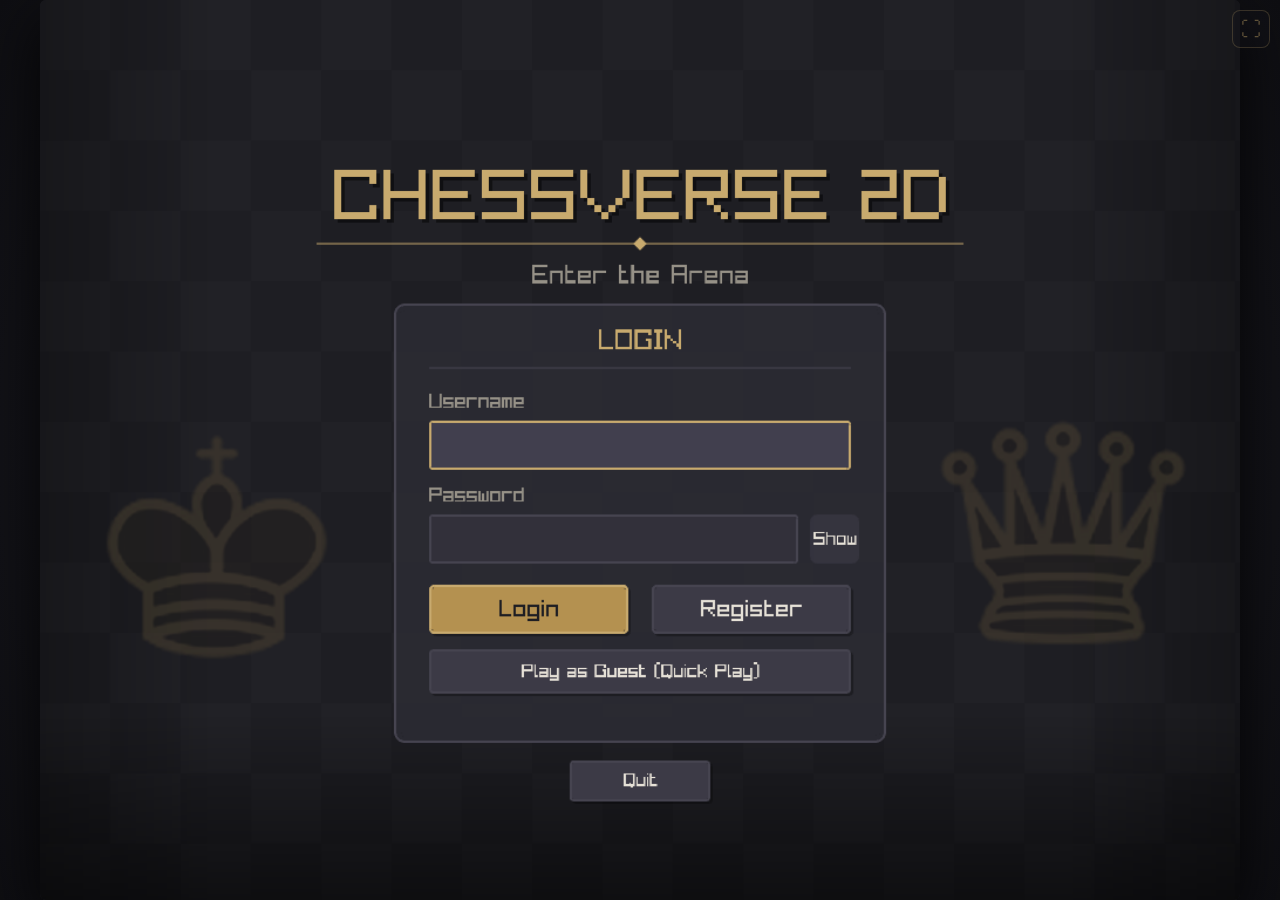
==== commit 16cbd46f: "Restore full project and add full-screen button to web version" ====
--- a/index.html
+++ b/index.html
@@ -1 +1 @@
-<!doctypehtml><html lang=en-us><head><meta charset=utf-8><meta content="text/html; charset=utf-8"http-equiv=Content-Type><meta content="width=device-width,initial-scale=1,maximum-scale=1,user-scalable=no,viewport-fit=cover"name=viewport><title>ChessVerse 2D - Online Chess</title><style>*{box-sizing:border-box;user-select:none;-webkit-user-select:none;-webkit-touch-callout:none}body,html{margin:0;padding:0;width:100vw;height:100vh;overflow:hidden;background:radial-gradient(circle at center,#24242d 0,#0e0e12 100%);display:flex;justify-content:center;align-items:center;font-family:-apple-system,BlinkMacSystemFont,"Segoe UI",Roboto,Helvetica,Arial,sans-serif;color:#e0ded8}#game-wrapper{position:relative;display:flex;justify-content:center;align-items:center;width:100vw;height:100vh}canvas.emscripten{border:0 none;background-color:#1a1a20;width:min(100vw,calc(100vh * (1024 / 768)))!important;height:min(100vh,calc(100vw * (768 / 1024)))!important;max-width:100vw;max-height:100vh;border-radius:6px;box-shadow:0 20px 60px rgba(0,0,0,.85);display:block;touch-action:none}#loading-overlay{position:absolute;top:0;left:0;width:100vw;height:100vh;background-color:#16161c;display:flex;flex-direction:column;justify-content:center;align-items:center;z-index:100;pointer-events:none;transition:opacity .4s ease}.spinner{width:50px;height:50px;border:4px solid rgba(200,170,110,.2);border-top:4px solid #c8aa6e;border-radius:50%;animation:spin 1s linear infinite;margin-bottom:20px}@keyframes spin{0%{transform:rotate(0)}100%{transform:rotate(360deg)}}.title{font-size:26px;font-weight:700;letter-spacing:2px;color:#c8aa6e;margin-bottom:8px;text-shadow:0 2px 10px rgba(0,0,0,.5)}.status{font-size:14px;color:#8f8d88;margin-bottom:16px}#progress-bar{width:260px;height:6px;background:#2a2a35;border-radius:3px;overflow:hidden}#progress-fill{width:0%;height:100%;background:linear-gradient(90deg,#b08d4b,#e5c98d);transition:width .2s ease}</style></head><body><div id=game-wrapper><canvas class=emscripten id=canvas oncontextmenu=event.preventDefault() tabindex=-1></canvas><div id=loading-overlay><div class=spinner></div><div class=title>CHESSVERSE 2D</div><div id=status class=status>Loading game assets...</div><div id=progress-bar><div id=progress-fill></div></div></div></div><script>var canvas=document.getElementById("canvas"),overlay=document.getElementById("loading-overlay"),statusElement=document.getElementById("status"),progressFill=document.getElementById("progress-fill");function hideOverlay(){overlay&&"none"!==overlay.style.display&&(overlay.style.opacity="0",setTimeout(function(){overlay.style.display="none"},400))}var gl=null;try{gl=canvas.getContext("webgl2",{alpha:!1,antialias:!0})||canvas.getContext("webgl",{alpha:!1,antialias:!0})||canvas.getContext("experimental-webgl",{alpha:!1,antialias:!0})}catch(e){console.error("WebGL error:",e)}canvas.addEventListener("touchstart",function(e){e.touches.length>1&&e.cancelable&&e.preventDefault()},{passive:!1}),canvas.addEventListener("touchmove",function(e){e.cancelable&&e.preventDefault()},{passive:!1}),canvas.addEventListener("touchend",function(e){},{passive:!1}),window._currentRoomCode="",window.addEventListener("paste",function(e){var t="";if(e.clipboardData&&e.clipboardData.getData?t=e.clipboardData.getData("text"):window.clipboardData&&window.clipboardData.getData&&(t=window.clipboardData.getData("Text")),t){var a=t.trim().toUpperCase().substring(0,10);if(void 0!==Module&&Module.ccall)try{Module.ccall("setOnlineJoinCode","void",["string"],[a])}catch(e){}}}),window.addEventListener("copy",function(e){window._currentRoomCode&&window._currentRoomCode.length>0&&e.clipboardData&&e.clipboardData.setData&&(e.clipboardData.setData("text/plain",window._currentRoomCode),e.preventDefault())});var Module={preinitializedWebGLContext:gl,canvas:canvas,onRuntimeInitialized:function(){hideOverlay()},setStatus:function(e){if(Module.setStatus.last||(Module.setStatus.last={time:Date.now(),text:""}),e!==Module.setStatus.last.text){var t=e.match(/([^(]+)\((\d+(\.\d+)?)\/(\d+)\)/);if(t){e=t[1];var a=parseFloat(t[2]),n=parseFloat(t[4]),o=Math.round(a/n*100);progressFill&&(progressFill.style.width=o+"%")}statusElement&&(statusElement.innerText=e),e&&-1===e.indexOf("Running")||hideOverlay()}},totalDependencies:0,monitorRunDependencies:function(e){this.totalDependencies=Math.max(this.totalDependencies,e),Module.setStatus(e?"Preparing... ("+(this.totalDependencies-e)+"/"+this.totalDependencies+")":"")},print:function(e){console.log(e),"string"==typeof e&&-1!==e.indexOf("Texture")&&hideOverlay()},printErr:function(e){console.error(e)}};window.onerror=function(e){console.error("Global JS Error: ",e)}</script><script async src=index.js></script></body></html>+<!doctypehtml><html lang=en-us><head><meta charset=utf-8><meta content="text/html; charset=utf-8"http-equiv=Content-Type><meta content="width=device-width,initial-scale=1,maximum-scale=1,user-scalable=no,viewport-fit=cover"name=viewport><title>ChessVerse 2D - Online Chess</title><style>*{box-sizing:border-box;user-select:none;-webkit-user-select:none;-webkit-touch-callout:none}body,html{margin:0;padding:0;width:100vw;height:100vh;overflow:hidden;background:radial-gradient(circle at center,#24242d 0,#0e0e12 100%);display:flex;justify-content:center;align-items:center;font-family:-apple-system,BlinkMacSystemFont,"Segoe UI",Roboto,Helvetica,Arial,sans-serif;color:#e0ded8}#game-wrapper{position:relative;display:flex;justify-content:center;align-items:center;width:100vw;height:100vh}canvas.emscripten{border:0 none;background-color:#1a1a20;width:min(100vw,calc(100vh * (1024 / 768)))!important;height:min(100vh,calc(100vw * (768 / 1024)))!important;max-width:100vw;max-height:100vh;border-radius:6px;box-shadow:0 20px 60px rgba(0,0,0,.85);display:block;touch-action:none}#loading-overlay{position:absolute;top:0;left:0;width:100vw;height:100vh;background-color:#16161c;display:flex;flex-direction:column;justify-content:center;align-items:center;z-index:100;pointer-events:none;transition:opacity .4s ease}.spinner{width:50px;height:50px;border:4px solid rgba(200,170,110,.2);border-top:4px solid #c8aa6e;border-radius:50%;animation:spin 1s linear infinite;margin-bottom:20px}@keyframes spin{0%{transform:rotate(0)}100%{transform:rotate(360deg)}}.title{font-size:26px;font-weight:700;letter-spacing:2px;color:#c8aa6e;margin-bottom:8px;text-shadow:0 2px 10px rgba(0,0,0,.5)}.status{font-size:14px;color:#8f8d88;margin-bottom:16px}#progress-bar{width:260px;height:6px;background:#2a2a35;border-radius:3px;overflow:hidden}#progress-fill{width:0%;height:100%;background:linear-gradient(90deg,#b08d4b,#e5c98d);transition:width .2s ease}</style></head><body><div id=game-wrapper><canvas class=emscripten id=canvas oncontextmenu=event.preventDefault() tabindex=-1></canvas><style>#fs-btn{position:fixed;top:10px;right:10px;z-index:200;width:38px;height:38px;border:1px solid rgba(200,170,110,.5);border-radius:8px;background:rgba(22,22,28,.65);color:#c8aa6e;font-size:20px;line-height:1;cursor:pointer;opacity:.45;transition:opacity .2s}#fs-btn:hover,#fs-btn:focus-visible{opacity:1}</style><button id="fs-btn" type="button" title="Toggle full screen" aria-label="Toggle full screen">&#x26F6;</button><script>(function(){var b=document.getElementById("fs-btn"),d=document,r=d.documentElement;if(!(r.requestFullscreen||r.webkitRequestFullscreen)){b.style.display="none";return}function on(){return d.fullscreenElement||d.webkitFullscreenElement}b.addEventListener("click",function(){try{on()?(d.exitFullscreen||d.webkitExitFullscreen).call(d):(r.requestFullscreen||r.webkitRequestFullscreen).call(r)}catch(e){}b.blur()})})()</script><div id=loading-overlay><div class=spinner></div><div class=title>CHESSVERSE 2D</div><div id=status class=status>Loading game assets...</div><div id=progress-bar><div id=progress-fill></div></div></div></div><script>var canvas=document.getElementById("canvas"),overlay=document.getElementById("loading-overlay"),statusElement=document.getElementById("status"),progressFill=document.getElementById("progress-fill");function hideOverlay(){overlay&&"none"!==overlay.style.display&&(overlay.style.opacity="0",setTimeout(function(){overlay.style.display="none"},400))}var gl=null;try{gl=canvas.getContext("webgl2",{alpha:!1,antialias:!0})||canvas.getContext("webgl",{alpha:!1,antialias:!0})||canvas.getContext("experimental-webgl",{alpha:!1,antialias:!0})}catch(e){console.error("WebGL error:",e)}canvas.addEventListener("touchstart",function(e){e.touches.length>1&&e.cancelable&&e.preventDefault()},{passive:!1}),canvas.addEventListener("touchmove",function(e){e.cancelable&&e.preventDefault()},{passive:!1}),canvas.addEventListener("touchend",function(e){},{passive:!1}),window._currentRoomCode="",window.addEventListener("paste",function(e){var t="";if(e.clipboardData&&e.clipboardData.getData?t=e.clipboardData.getData("text"):window.clipboardData&&window.clipboardData.getData&&(t=window.clipboardData.getData("Text")),t){var a=t.trim().toUpperCase().substring(0,10);if(void 0!==Module&&Module.ccall)try{Module.ccall("setOnlineJoinCode","void",["string"],[a])}catch(e){}}}),window.addEventListener("copy",function(e){window._currentRoomCode&&window._currentRoomCode.length>0&&e.clipboardData&&e.clipboardData.setData&&(e.clipboardData.setData("text/plain",window._currentRoomCode),e.preventDefault())});var Module={preinitializedWebGLContext:gl,canvas:canvas,onRuntimeInitialized:function(){hideOverlay()},setStatus:function(e){if(Module.setStatus.last||(Module.setStatus.last={time:Date.now(),text:""}),e!==Module.setStatus.last.text){var t=e.match(/([^(]+)\((\d+(\.\d+)?)\/(\d+)\)/);if(t){e=t[1];var a=parseFloat(t[2]),n=parseFloat(t[4]),o=Math.round(a/n*100);progressFill&&(progressFill.style.width=o+"%")}statusElement&&(statusElement.innerText=e),e&&-1===e.indexOf("Running")||hideOverlay()}},totalDependencies:0,monitorRunDependencies:function(e){this.totalDependencies=Math.max(this.totalDependencies,e),Module.setStatus(e?"Preparing... ("+(this.totalDependencies-e)+"/"+this.totalDependencies+")":"")},print:function(e){console.log(e),"string"==typeof e&&-1!==e.indexOf("Texture")&&hideOverlay()},printErr:function(e){console.error(e)}};window.onerror=function(e){console.error("Global JS Error: ",e)}</script><script async src=index.js></script></body></html>
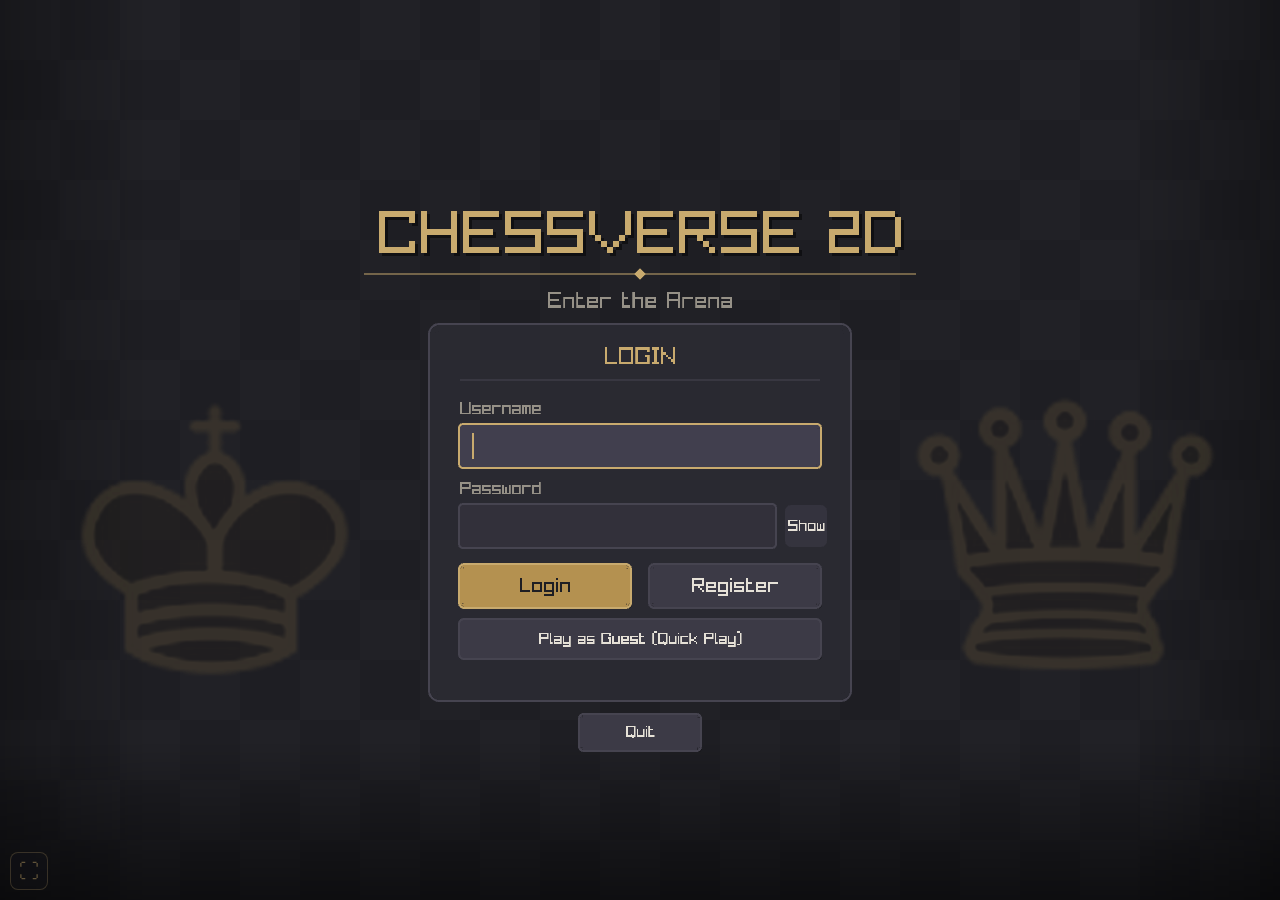
==== commit 16bf3c22: "Full-screen web build with adaptive Expert level and layout fixes" ====
--- a/index.html
+++ b/index.html
@@ -1 +1 @@
-<!doctypehtml><html lang=en-us><head><meta charset=utf-8><meta content="text/html; charset=utf-8"http-equiv=Content-Type><meta content="width=device-width,initial-scale=1,maximum-scale=1,user-scalable=no,viewport-fit=cover"name=viewport><title>ChessVerse 2D - Online Chess</title><style>*{box-sizing:border-box;user-select:none;-webkit-user-select:none;-webkit-touch-callout:none}body,html{margin:0;padding:0;width:100vw;height:100vh;overflow:hidden;background:radial-gradient(circle at center,#24242d 0,#0e0e12 100%);display:flex;justify-content:center;align-items:center;font-family:-apple-system,BlinkMacSystemFont,"Segoe UI",Roboto,Helvetica,Arial,sans-serif;color:#e0ded8}#game-wrapper{position:relative;display:flex;justify-content:center;align-items:center;width:100vw;height:100vh}canvas.emscripten{border:0 none;background-color:#1a1a20;width:min(100vw,calc(100vh * (1024 / 768)))!important;height:min(100vh,calc(100vw * (768 / 1024)))!important;max-width:100vw;max-height:100vh;border-radius:6px;box-shadow:0 20px 60px rgba(0,0,0,.85);display:block;touch-action:none}#loading-overlay{position:absolute;top:0;left:0;width:100vw;height:100vh;background-color:#16161c;display:flex;flex-direction:column;justify-content:center;align-items:center;z-index:100;pointer-events:none;transition:opacity .4s ease}.spinner{width:50px;height:50px;border:4px solid rgba(200,170,110,.2);border-top:4px solid #c8aa6e;border-radius:50%;animation:spin 1s linear infinite;margin-bottom:20px}@keyframes spin{0%{transform:rotate(0)}100%{transform:rotate(360deg)}}.title{font-size:26px;font-weight:700;letter-spacing:2px;color:#c8aa6e;margin-bottom:8px;text-shadow:0 2px 10px rgba(0,0,0,.5)}.status{font-size:14px;color:#8f8d88;margin-bottom:16px}#progress-bar{width:260px;height:6px;background:#2a2a35;border-radius:3px;overflow:hidden}#progress-fill{width:0%;height:100%;background:linear-gradient(90deg,#b08d4b,#e5c98d);transition:width .2s ease}</style></head><body><div id=game-wrapper><canvas class=emscripten id=canvas oncontextmenu=event.preventDefault() tabindex=-1></canvas><style>#fs-btn{position:fixed;top:10px;right:10px;z-index:200;width:38px;height:38px;border:1px solid rgba(200,170,110,.5);border-radius:8px;background:rgba(22,22,28,.65);color:#c8aa6e;font-size:20px;line-height:1;cursor:pointer;opacity:.45;transition:opacity .2s}#fs-btn:hover,#fs-btn:focus-visible{opacity:1}</style><button id="fs-btn" type="button" title="Toggle full screen" aria-label="Toggle full screen">&#x26F6;</button><script>(function(){var b=document.getElementById("fs-btn"),d=document,r=d.documentElement;if(!(r.requestFullscreen||r.webkitRequestFullscreen)){b.style.display="none";return}function on(){return d.fullscreenElement||d.webkitFullscreenElement}b.addEventListener("click",function(){try{on()?(d.exitFullscreen||d.webkitExitFullscreen).call(d):(r.requestFullscreen||r.webkitRequestFullscreen).call(r)}catch(e){}b.blur()})})()</script><div id=loading-overlay><div class=spinner></div><div class=title>CHESSVERSE 2D</div><div id=status class=status>Loading game assets...</div><div id=progress-bar><div id=progress-fill></div></div></div></div><script>var canvas=document.getElementById("canvas"),overlay=document.getElementById("loading-overlay"),statusElement=document.getElementById("status"),progressFill=document.getElementById("progress-fill");function hideOverlay(){overlay&&"none"!==overlay.style.display&&(overlay.style.opacity="0",setTimeout(function(){overlay.style.display="none"},400))}var gl=null;try{gl=canvas.getContext("webgl2",{alpha:!1,antialias:!0})||canvas.getContext("webgl",{alpha:!1,antialias:!0})||canvas.getContext("experimental-webgl",{alpha:!1,antialias:!0})}catch(e){console.error("WebGL error:",e)}canvas.addEventListener("touchstart",function(e){e.touches.length>1&&e.cancelable&&e.preventDefault()},{passive:!1}),canvas.addEventListener("touchmove",function(e){e.cancelable&&e.preventDefault()},{passive:!1}),canvas.addEventListener("touchend",function(e){},{passive:!1}),window._currentRoomCode="",window.addEventListener("paste",function(e){var t="";if(e.clipboardData&&e.clipboardData.getData?t=e.clipboardData.getData("text"):window.clipboardData&&window.clipboardData.getData&&(t=window.clipboardData.getData("Text")),t){var a=t.trim().toUpperCase().substring(0,10);if(void 0!==Module&&Module.ccall)try{Module.ccall("setOnlineJoinCode","void",["string"],[a])}catch(e){}}}),window.addEventListener("copy",function(e){window._currentRoomCode&&window._currentRoomCode.length>0&&e.clipboardData&&e.clipboardData.setData&&(e.clipboardData.setData("text/plain",window._currentRoomCode),e.preventDefault())});var Module={preinitializedWebGLContext:gl,canvas:canvas,onRuntimeInitialized:function(){hideOverlay()},setStatus:function(e){if(Module.setStatus.last||(Module.setStatus.last={time:Date.now(),text:""}),e!==Module.setStatus.last.text){var t=e.match(/([^(]+)\((\d+(\.\d+)?)\/(\d+)\)/);if(t){e=t[1];var a=parseFloat(t[2]),n=parseFloat(t[4]),o=Math.round(a/n*100);progressFill&&(progressFill.style.width=o+"%")}statusElement&&(statusElement.innerText=e),e&&-1===e.indexOf("Running")||hideOverlay()}},totalDependencies:0,monitorRunDependencies:function(e){this.totalDependencies=Math.max(this.totalDependencies,e),Module.setStatus(e?"Preparing... ("+(this.totalDependencies-e)+"/"+this.totalDependencies+")":"")},print:function(e){console.log(e),"string"==typeof e&&-1!==e.indexOf("Texture")&&hideOverlay()},printErr:function(e){console.error(e)}};window.onerror=function(e){console.error("Global JS Error: ",e)}</script><script async src=index.js></script></body></html>+<!doctypehtml><html lang=en-us><head><meta charset=utf-8><meta content="text/html; charset=utf-8"http-equiv=Content-Type><meta content="width=device-width,initial-scale=1,maximum-scale=1,user-scalable=no,viewport-fit=cover"name=viewport><title>ChessVerse 2D - Online Chess</title><style>*{box-sizing:border-box;user-select:none;-webkit-user-select:none;-webkit-touch-callout:none}body,html{margin:0;padding:0;position:fixed;inset:0;overflow:hidden;background:radial-gradient(circle at center,#24242d 0,#0e0e12 100%);display:flex;justify-content:center;align-items:center;font-family:-apple-system,BlinkMacSystemFont,"Segoe UI",Roboto,Helvetica,Arial,sans-serif;color:#e0ded8}#game-wrapper{position:fixed;inset:0}canvas.emscripten{position:fixed;inset:0;margin:auto;border:0 none;background-color:#1a1a20;width:var(--canvas-w,min(100vw,calc(100vh * 4 / 3)));height:var(--canvas-h,min(100vh,calc(100vw * 3 / 4)));display:block;touch-action:none}#loading-overlay{position:absolute;top:0;left:0;width:100vw;height:100vh;background-color:#16161c;display:flex;flex-direction:column;justify-content:center;align-items:center;z-index:100;pointer-events:none;transition:opacity .4s ease}.spinner{width:50px;height:50px;border:4px solid rgba(200,170,110,.2);border-top:4px solid #c8aa6e;border-radius:50%;animation:spin 1s linear infinite;margin-bottom:20px}@keyframes spin{0%{transform:rotate(0)}100%{transform:rotate(360deg)}}.title{font-size:26px;font-weight:700;letter-spacing:2px;color:#c8aa6e;margin-bottom:8px;text-shadow:0 2px 10px rgba(0,0,0,.5)}.status{font-size:14px;color:#8f8d88;margin-bottom:16px}#progress-bar{width:260px;height:6px;background:#2a2a35;border-radius:3px;overflow:hidden}#progress-fill{width:0%;height:100%;background:linear-gradient(90deg,#b08d4b,#e5c98d);transition:width .2s ease}</style></head><body><div id=game-wrapper><canvas class=emscripten id=canvas oncontextmenu=event.preventDefault() tabindex=-1></canvas><style>#fs-btn{position:fixed;bottom:10px;left:10px;z-index:200;width:38px;height:38px;border:1px solid rgba(200,170,110,.5);border-radius:8px;background:rgba(22,22,28,.65);color:#c8aa6e;font-size:20px;line-height:1;cursor:pointer;opacity:.45;transition:opacity .2s}#fs-btn:focus-visible,#fs-btn:hover{opacity:1}@media (max-height:600px){#fs-btn{display:none}}</style><button aria-label="Toggle full screen"id=fs-btn title="Toggle full screen"type=button>⛶</button><script>!function(){var e=document.getElementById("fs-btn"),l=document,t=l.documentElement;(t.requestFullscreen||t.webkitRequestFullscreen)&&!1!==l.fullscreenEnabled?e.addEventListener("click",function(){try{var n=l.fullscreenElement||l.webkitFullscreenElement?(l.exitFullscreen||l.webkitExitFullscreen).call(l):(t.requestFullscreen||t.webkitRequestFullscreen).call(t);n&&n.catch&&n.catch(function(){})}catch(e){}e.blur()}):e.style.display="none"}()</script><div id=loading-overlay><div class=spinner></div><div class=title>CHESSVERSE 2D</div><div id=status class=status>Loading game assets...</div><div id=progress-bar><div id=progress-fill></div></div></div></div><script>var canvas=document.getElementById("canvas"),overlay=document.getElementById("loading-overlay"),statusElement=document.getElementById("status"),progressFill=document.getElementById("progress-fill");function hideOverlay(){overlay&&"none"!==overlay.style.display&&(overlay.style.opacity="0",setTimeout(function(){overlay.style.display="none"},400))}var gl=null;try{gl=canvas.getContext("webgl2",{alpha:!1,antialias:!0})||canvas.getContext("webgl",{alpha:!1,antialias:!0})||canvas.getContext("experimental-webgl",{alpha:!1,antialias:!0})}catch(e){console.error("WebGL error:",e)}canvas.addEventListener("touchstart",function(e){e.touches.length>1&&e.cancelable&&e.preventDefault()},{passive:!1}),canvas.addEventListener("touchmove",function(e){e.cancelable&&e.preventDefault()},{passive:!1}),canvas.addEventListener("touchend",function(e){},{passive:!1}),window._currentRoomCode="",window.addEventListener("paste",function(e){var t="";if(e.clipboardData&&e.clipboardData.getData?t=e.clipboardData.getData("text"):window.clipboardData&&window.clipboardData.getData&&(t=window.clipboardData.getData("Text")),t){var a=t.trim().toUpperCase().substring(0,10);if(void 0!==Module&&Module.ccall)try{Module.ccall("setOnlineJoinCode","void",["string"],[a])}catch(e){}}}),window.addEventListener("copy",function(e){window._currentRoomCode&&window._currentRoomCode.length>0&&e.clipboardData&&e.clipboardData.setData&&(e.clipboardData.setData("text/plain",window._currentRoomCode),e.preventDefault())});var Module={preinitializedWebGLContext:gl,canvas:canvas,onRuntimeInitialized:function(){hideOverlay()},setStatus:function(e){if(Module.setStatus.last||(Module.setStatus.last={time:Date.now(),text:""}),e!==Module.setStatus.last.text){var t=e.match(/([^(]+)\((\d+(\.\d+)?)\/(\d+)\)/);if(t){e=t[1];var a=parseFloat(t[2]),n=parseFloat(t[4]),o=Math.round(a/n*100);progressFill&&(progressFill.style.width=o+"%")}statusElement&&(statusElement.innerText=e),e&&-1===e.indexOf("Running")||hideOverlay()}},totalDependencies:0,monitorRunDependencies:function(e){this.totalDependencies=Math.max(this.totalDependencies,e),Module.setStatus(e?"Preparing... ("+(this.totalDependencies-e)+"/"+this.totalDependencies+")":"")},print:function(e){console.log(e),"string"==typeof e&&-1!==e.indexOf("Texture")&&hideOverlay()},printErr:function(e){console.error(e)}};window.onerror=function(e){console.error("Global JS Error: ",e)}</script><script async src=index.js></script></body></html>
